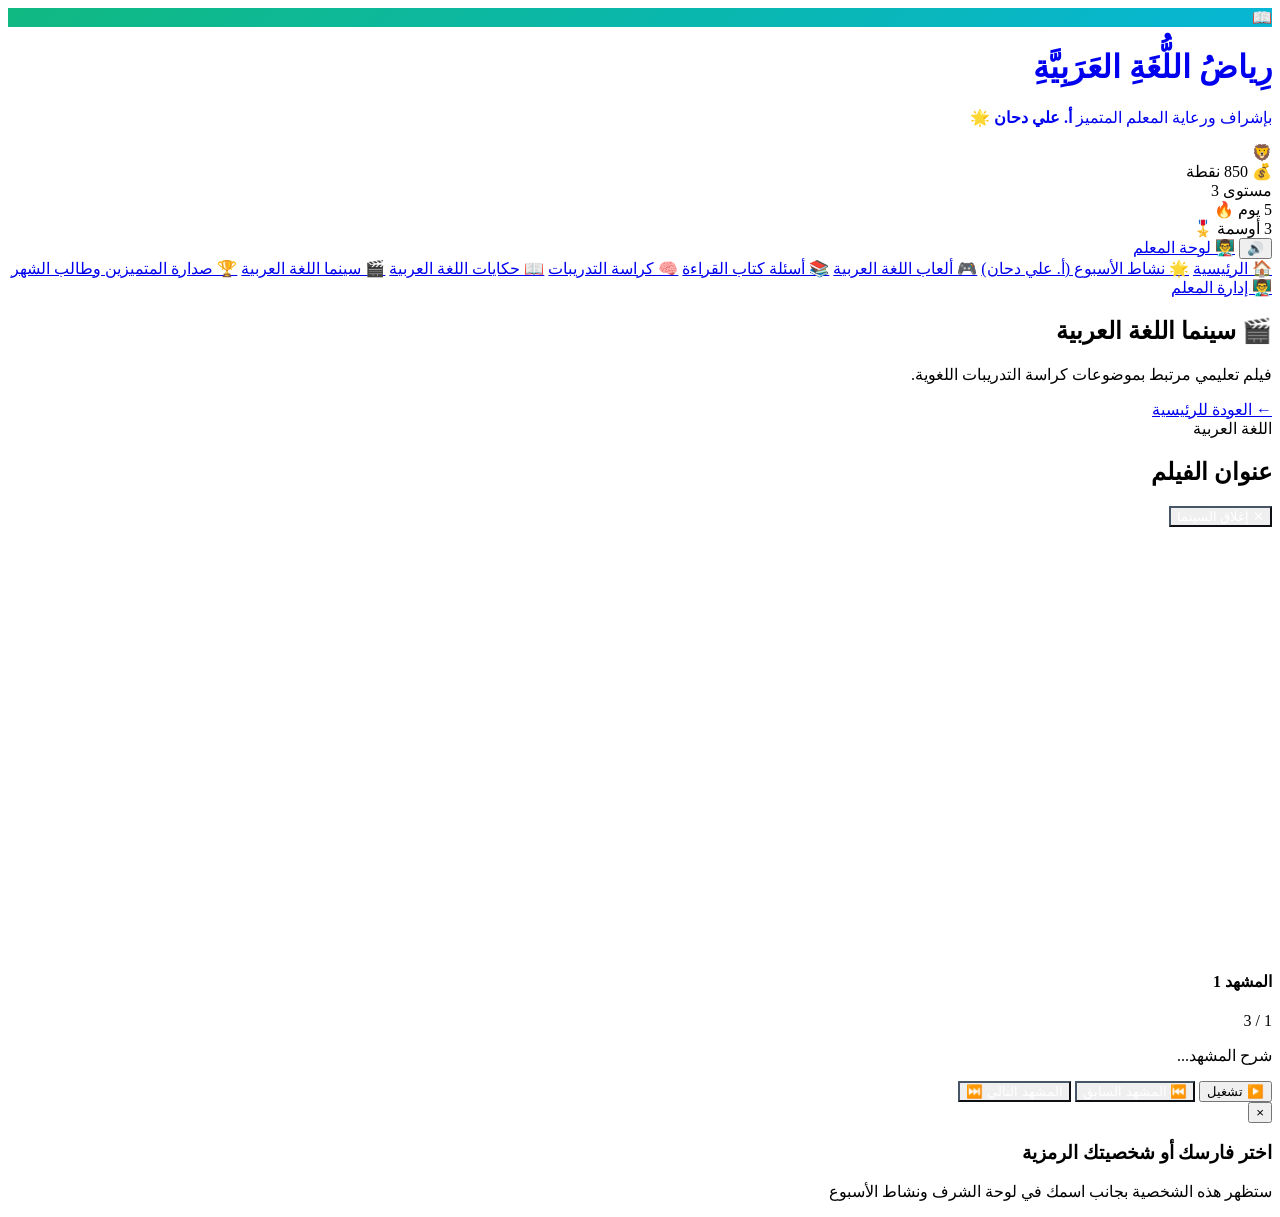
==== cinema.html @ 16db5276 "Publish Arabic learning platform" ====
<!DOCTYPE html>
<html lang="ar" dir="rtl">
<head>
    <meta charset="UTF-8">
    <meta name="viewport" content="width=device-width, initial-scale=1.0">
    <title>سينما اللغة العربية | رياض اللغة العربية - أ. علي دحان</title>
    <link rel="stylesheet" href="css/style.css?v=20261028-1">
    <link rel="icon" href="data:image/svg+xml,<svg xmlns=%22http://www.w3.org/2000/svg%22 viewBox=%220 0 100 100%22><text y=%22.9em%22 font-size=%2290%22>🎬</text></svg>">
</head>
<body>

    <!-- Main Header -->
    <header class="main-header">
        <div class="header-inner">
            <a href="index.html" class="logo-area" style="text-decoration: none;">
                <div class="logo-badge" style="background: linear-gradient(135deg, #10b981, #06b6d4);">📖</div>
                <div class="logo-text">
                    <h1>رِياضُ اللُّغَةِ العَرَبِيَّةِ</h1>
                    <p>بإشراف ورعاية المعلم المتميز <strong>أ. علي دحان</strong> 🌟</p>
                </div>
            </a>

            <!-- Student Gamified HUD Bar -->
            <div class="student-stats-hud">
                <div class="header-user-avatar" id="header-user-avatar" title="اضغط لتغيير صورتك الرمزية">🦁</div>
                <div>
                    <div class="stat-chip points" id="header-user-points-wrap">
                        <span>💰</span>
                        <span id="header-user-points">850</span>
                        <span>نقطة</span>
                    </div>
                </div>
                <div class="stat-chip level">
                    <span id="header-user-level">مستوى 3</span>
                </div>
                <div class="stat-chip streak">
                    <span id="header-user-streak">5 يوم 🔥</span>
                </div>
                <div class="stat-chip" style="color: var(--primary);">
                    <span id="header-user-badges-count">3 أوسمة 🎖️</span>
                </div>
            </div>

            <div class="header-controls">
                <button class="btn-icon" id="btn-toggle-sound" title="كتم/تشغيل الصوت">🔊</button>
                <a href="teacher.html" class="btn btn-outline btn-sm" title="بوابة المعلم أ. علي دحان">
                    👨‍🏫 لوحة المعلم
                </a>
            </div>
        </div>
    </header>

    <!-- Main Navigation Bar -->
    <nav class="main-nav">
        <div class="nav-container">
            <a href="index.html" class="nav-link-btn">🏠 الرئيسية</a>
            <a href="weekly.html" class="nav-link-btn">🌟 نشاط الأسبوع (أ. علي دحان)</a>
            <a href="games.html" class="nav-link-btn">🎮 ألعاب اللغة العربية</a>
            <a href="reading.html" class="nav-link-btn">📚 أسئلة كتاب القراءة</a>
            <a href="workbook.html" class="nav-link-btn">🧠 كراسة التدريبات</a>
            <a href="stories.html" class="nav-link-btn">📖 حكايات اللغة العربية</a>
            <a href="cinema.html" class="nav-link-btn active">🎬 سينما اللغة العربية</a>
            <a href="leaderboard.html" class="nav-link-btn">🏆 صدارة المتميزين وطالب الشهر</a>
            <a href="teacher.html" class="nav-link-btn">👨‍🏫 إدارة المعلم</a>
        </div>
    </nav>

    <!-- App Main Container -->
    <main class="container">
        <!-- Film Catalog Overview -->
        <div id="films-overview">
            <div class="mb-6 flex justify-between items-center flex-wrap gap-3">
                <div>
                    <h2 class="text-3xl font-extrabold text-primary mb-1">🎬 سينما اللغة العربية</h2>
                    <p class="text-muted">فيلم تعليمي مرتبط بموضوعات كراسة التدريبات اللغوية.</p>
                </div>
                <a href="index.html" class="btn btn-outline">← العودة للرئيسية</a>
            </div>
            <div class="films-grid" id="films-grid">
                <!-- Populated dynamically via cinemaManager.renderFilmList() -->
            </div>
        </div>

        <!-- Cinema Theater Player -->
        <div id="cinema-theater-view" class="hidden">
            <div class="cinema-theater-card">
                <div class="flex justify-between items-center mb-4">
                    <div>
                        <span class="meta-tag" id="theater-film-category">اللغة العربية</span>
                        <h2 class="text-xl font-bold inline-block mr-3" id="theater-film-title">عنوان الفيلم</h2>
                    </div>
                    <button class="btn btn-outline btn-sm" id="cinema-close-btn" style="color:white; border-color:#475569;">
                        ✕ إغلاق السينما
                    </button>
                </div>

                <!-- Theater Canvas Screen -->
                <div class="theater-screen-wrap">
                    <canvas id="cinema-canvas" width="900" height="420"></canvas>
                </div>

                <div class="flex justify-between items-center mb-2">
                    <h4 class="font-bold text-accent" id="theater-scene-title">المشهد 1</h4>
                    <span class="text-sm text-slate-400" id="theater-scene-indicator">1 / 3</span>
                </div>

                <!-- Subtitles and voice box -->
                <div class="subtitles-box">
                    <p id="theater-subtitles-text">شرح المشهد...</p>
                </div>

                <!-- Control Bar -->
                <div class="theater-controls-bar">
                    <div class="flex gap-2">
                        <button class="btn btn-primary" id="cinema-play-btn">▶️ تشغيل</button>
                        <button class="btn btn-outline" id="cinema-prev-scene" style="color:white; border-color:#475569;">⏮️ المشهد السابق</button>
                        <button class="btn btn-outline" id="cinema-next-scene" style="color:white; border-color:#475569;">المشهد التالي ⏭️</button>
                    </div>
                </div>

                <!-- Checkpoint Quiz Box -->
                <div id="theater-quiz-box" class="hidden mt-6 pt-4 border-t border-slate-700"></div>
            </div>
        </div>
    </main>

    <!-- Avatar Picker Modal -->
    <div id="avatar-modal" class="modal-backdrop hidden">
        <div class="modal-dialog text-center">
            <button class="modal-close-btn" id="btn-close-avatar-modal">&times;</button>
            <h3 class="text-xl font-bold mb-2">اختر فارسك أو شخصيتك الرمزية</h3>
            <p class="text-muted mb-4">ستظهر هذه الشخصية بجانب اسمك في لوحة الشرف ونشاط الأسبوع</p>
            <div class="avatar-grid" id="avatar-options-grid"></div>
        </div>
    </div>

    <!-- Scripts -->
    <script src="js/audio.js?v=20261028-1"></script>
    <script src="js/confetti.js?v=20261028-1"></script>
    <script src="js/data.js?v=20261028-1"></script>
    <script src="js/reading-data.js?v=20261101-2"></script>
    <script src="js/workbook-data.js?v=20261101-3"></script>
    <script src="js/book-curriculum.js?v=20261101-1"></script>
    <script src="js/storage.js?v=20261101-3"></script>
    <script src="js/games.js?v=20261028-1"></script>
    <script src="js/stories.js?v=20261028-1"></script>
    <script src="js/cinema.js?v=20261028-1"></script>
    <script src="js/leaderboard.js?v=20261028-1"></script>
    <script src="js/teacher.js?v=20261101-2"></script>
    <script src="js/app.js?v=20261028-1"></script>
</body>
</html>
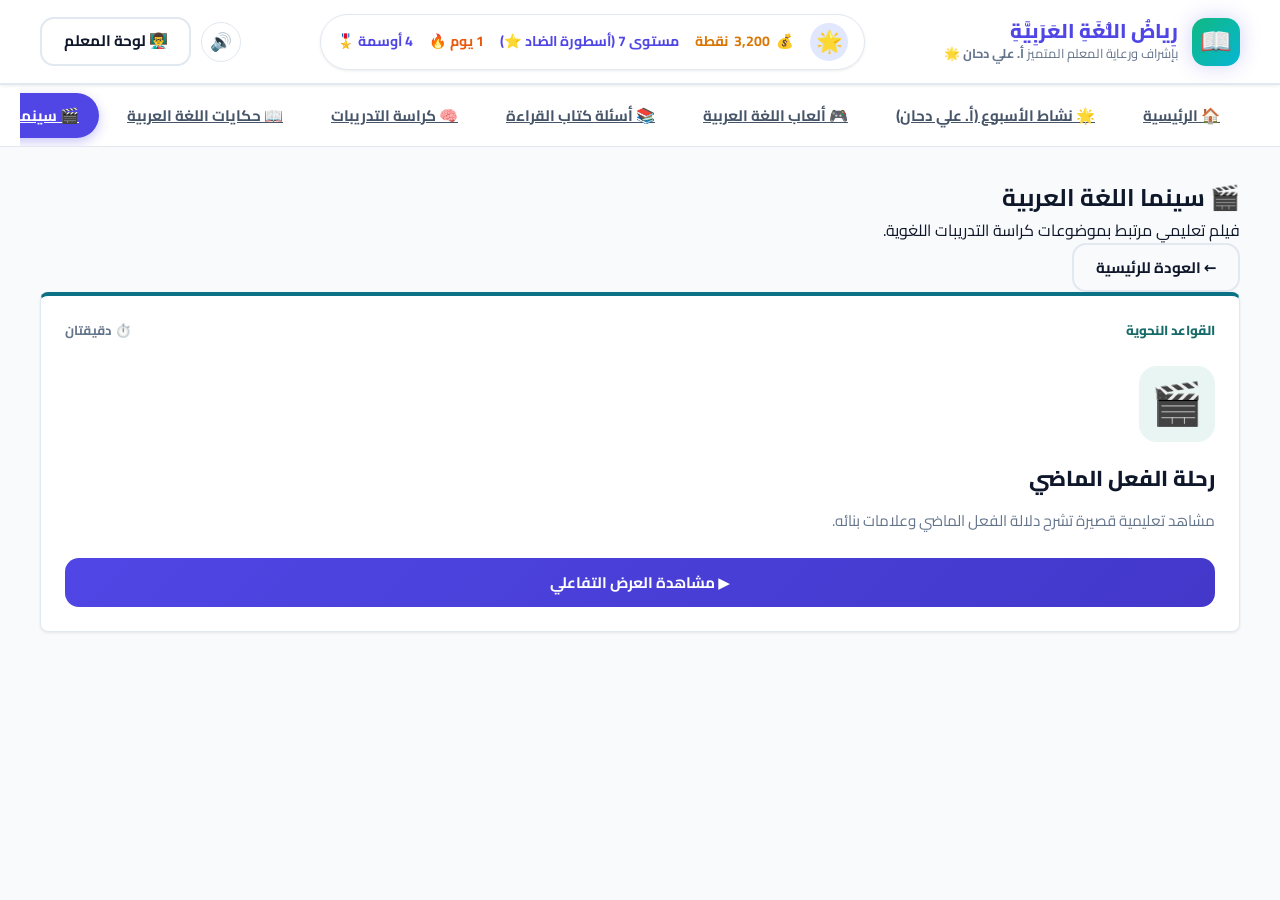
==== commit 1e4d4be7: "Improve mobile layout across all pages" ====
--- a/cinema.html
+++ b/cinema.html
@@ -4,7 +4,7 @@
     <meta charset="UTF-8">
     <meta name="viewport" content="width=device-width, initial-scale=1.0">
     <title>سينما اللغة العربية | رياض اللغة العربية - أ. علي دحان</title>
-    <link rel="stylesheet" href="css/style.css?v=20261028-1">
+    <link rel="stylesheet" href="css/style.css?v=20261102-mobile">
     <link rel="icon" href="data:image/svg+xml,<svg xmlns=%22http://www.w3.org/2000/svg%22 viewBox=%220 0 100 100%22><text y=%22.9em%22 font-size=%2290%22>🎬</text></svg>">
 </head>
 <body>
--- a/css/style.css
+++ b/css/style.css
@@ -0,0 +1,2131 @@
+/* ===================================================
+   Al-Dahan Learning Quest Platform - Main Stylesheet
+   Direction: RTL, Modern Gamified Learning Interface
+   =================================================== */
+
+@import url('https://fonts.googleapis.com/css2?family=Cairo:wght@400;600;700;800;900&display=swap');
+
+:root {
+    --primary: #4f46e5;
+    --primary-hover: #4338ca;
+    --primary-light: #e0e7ff;
+    --secondary: #06b6d4;
+    --accent: #f59e0b;
+    --accent-hover: #d97706;
+    --gold: #fbbf24;
+    --gold-glow: rgba(251, 191, 36, 0.4);
+    --gold-dark: #b45309;
+    --success: #10b981;
+    --danger: #ef4444;
+    --background: #f8fafc;
+    --surface: #ffffff;
+    --surface-elevated: #ffffff;
+    --text-primary: #0f172a;
+    --text-secondary: #475569;
+    --text-muted: #64748b;
+    --border: #e2e8f0;
+    --radius-sm: 8px;
+    --radius-md: 14px;
+    --radius-lg: 22px;
+    --radius-full: 9999px;
+    --shadow-sm: 0 1px 3px rgba(0,0,0,0.08);
+    --shadow-md: 0 4px 12px rgba(0,0,0,0.08);
+    --shadow-lg: 0 10px 25px -5px rgba(0,0,0,0.1), 0 8px 10px -6px rgba(0,0,0,0.1);
+    --shadow-glow: 0 0 20px rgba(79, 70, 229, 0.25);
+    --transition: all 0.25s cubic-bezier(0.4, 0, 0.2, 1);
+}
+
+/* Dark mode subtle overlay support */
+@media (prefers-color-scheme: dark) {
+    :root {
+        --background: #0f172a;
+        --surface: #1e293b;
+        --surface-elevated: #334155;
+        --text-primary: #f8fafc;
+        --text-secondary: #cbd5e1;
+        --text-muted: #94a3b8;
+        --border: #334155;
+    }
+}
+
+* {
+    margin: 0;
+    padding: 0;
+    box-sizing: border-box;
+    font-family: 'Cairo', system-ui, -apple-system, sans-serif;
+}
+
+body {
+    direction: rtl;
+    background-color: var(--background);
+    color: var(--text-primary);
+    min-height: 100vh;
+    line-height: 1.6;
+    overflow-x: hidden;
+}
+
+/* ===================================================
+   Header & Gamified Student Bar
+   =================================================== */
+.main-header {
+    background: var(--surface);
+    border-bottom: 2px solid var(--border);
+    position: sticky;
+    top: 0;
+    z-index: 100;
+    box-shadow: var(--shadow-sm);
+    backdrop-filter: blur(10px);
+}
+
+.header-inner {
+    max-width: 1240px;
+    margin: 0 auto;
+    padding: 0.85rem 1.25rem;
+    display: flex;
+    align-items: center;
+    justify-content: space-between;
+    gap: 1.5rem;
+    flex-wrap: wrap;
+}
+
+.logo-area {
+    display: flex;
+    align-items: center;
+    gap: 0.85rem;
+    cursor: pointer;
+}
+
+.logo-badge {
+    width: 48px;
+    height: 48px;
+    background: linear-gradient(135deg, #4f46e5, #06b6d4);
+    border-radius: var(--radius-md);
+    display: flex;
+    align-items: center;
+    justify-content: center;
+    font-size: 1.6rem;
+    box-shadow: var(--shadow-glow);
+}
+
+.logo-text h1 {
+    font-size: 1.25rem;
+    font-weight: 800;
+    color: var(--primary);
+    line-height: 1.2;
+}
+
+.logo-text p {
+    font-size: 0.8rem;
+    color: var(--text-muted);
+}
+
+/* Student Stats HUD Bar */
+.student-stats-hud {
+    display: flex;
+    align-items: center;
+    gap: 1rem;
+    background: var(--surface-elevated);
+    padding: 0.5rem 1rem;
+    border-radius: var(--radius-full);
+    border: 1px solid var(--border);
+    box-shadow: var(--shadow-sm);
+}
+
+.stat-chip {
+    display: flex;
+    align-items: center;
+    gap: 0.4rem;
+    font-size: 0.88rem;
+    font-weight: 700;
+}
+
+.stat-chip.points {
+    color: #d97706;
+}
+
+.stat-chip.level {
+    color: var(--primary);
+}
+
+.stat-chip.streak {
+    color: #ea580c;
+}
+
+.header-user-avatar {
+    width: 38px;
+    height: 38px;
+    background: var(--primary-light);
+    border-radius: 50%;
+    display: flex;
+    align-items: center;
+    justify-content: center;
+    font-size: 1.35rem;
+    cursor: pointer;
+    transition: var(--transition);
+}
+
+.header-user-avatar:hover {
+    transform: scale(1.15) rotate(10deg);
+}
+
+.header-controls {
+    display: flex;
+    align-items: center;
+    gap: 0.6rem;
+}
+
+/* ===================================================
+   Navigation Bar
+   =================================================== */
+.main-nav {
+    background: var(--surface);
+    border-bottom: 1px solid var(--border);
+    position: sticky;
+    top: 73px;
+    z-index: 90;
+}
+
+.nav-container {
+    max-width: 1240px;
+    margin: 0 auto;
+    padding: 0.5rem 1.25rem;
+    display: flex;
+    gap: 0.5rem;
+    overflow-x: auto;
+    scrollbar-width: none;
+}
+
+.nav-container::-webkit-scrollbar {
+    display: none;
+}
+
+.nav-link-btn {
+    display: flex;
+    align-items: center;
+    gap: 0.5rem;
+    padding: 0.65rem 1.25rem;
+    border: none;
+    background: transparent;
+    border-radius: var(--radius-full);
+    font-size: 0.95rem;
+    font-weight: 700;
+    color: var(--text-secondary);
+    cursor: pointer;
+    transition: var(--transition);
+    white-space: nowrap;
+}
+
+.nav-link-btn:hover {
+    background: var(--primary-light);
+    color: var(--primary);
+}
+
+.nav-link-btn.active {
+    background: var(--primary);
+    color: #ffffff;
+    box-shadow: 0 4px 12px rgba(79, 70, 229, 0.3);
+}
+
+/* ===================================================
+   Common Buttons & Layout
+   =================================================== */
+.container {
+    max-width: 1240px;
+    margin: 0 auto;
+    padding: 2rem 1.25rem;
+}
+
+.btn {
+    display: inline-flex;
+    align-items: center;
+    justify-content: center;
+    gap: 0.5rem;
+    padding: 0.65rem 1.35rem;
+    border-radius: var(--radius-md);
+    font-weight: 700;
+    font-size: 0.95rem;
+    border: none;
+    cursor: pointer;
+    transition: var(--transition);
+    text-decoration: none;
+}
+
+.btn-primary {
+    background: linear-gradient(135deg, #4f46e5, #4338ca);
+    color: #ffffff;
+}
+
+.btn-primary:hover {
+    transform: translateY(-2px);
+    box-shadow: 0 6px 15px rgba(79, 70, 229, 0.35);
+}
+
+.btn-gold {
+    background: linear-gradient(135deg, #fbbf24, #f59e0b);
+    color: #78350f;
+    box-shadow: 0 4px 14px var(--gold-glow);
+}
+
+.btn-gold:hover {
+    transform: translateY(-2px);
+    box-shadow: 0 8px 20px rgba(245, 158, 11, 0.45);
+}
+
+.btn-outline {
+    background: transparent;
+    border: 2px solid var(--border);
+    color: var(--text-primary);
+}
+
+.btn-outline:hover {
+    border-color: var(--primary);
+    color: var(--primary);
+    background: var(--primary-light);
+}
+
+.btn-icon {
+    width: 40px;
+    height: 40px;
+    padding: 0;
+    border-radius: 50%;
+    font-size: 1.1rem;
+    background: var(--surface-elevated);
+    border: 1px solid var(--border);
+    color: var(--text-primary);
+    cursor: pointer;
+}
+
+.btn-icon:hover {
+    background: var(--primary-light);
+}
+
+.hidden {
+    display: none !important;
+}
+
+/* ===================================================
+   Home Hero Section
+   =================================================== */
+.hero-banner {
+    background: linear-gradient(135deg, #312e81 0%, #4338ca 50%, #0891b2 100%);
+    border-radius: var(--radius-lg);
+    padding: 3rem 2rem;
+    color: #ffffff;
+    display: flex;
+    align-items: center;
+    justify-content: space-between;
+    gap: 2rem;
+    box-shadow: var(--shadow-lg);
+    position: relative;
+    overflow: hidden;
+    margin-bottom: 2.5rem;
+}
+
+.hero-content {
+    max-width: 650px;
+    z-index: 2;
+}
+
+.teacher-badge-pill {
+    display: inline-flex;
+    align-items: center;
+    gap: 0.5rem;
+    background: rgba(255, 255, 255, 0.2);
+    padding: 0.35rem 0.9rem;
+    border-radius: var(--radius-full);
+    font-size: 0.85rem;
+    font-weight: 700;
+    margin-bottom: 1rem;
+    backdrop-filter: blur(5px);
+}
+
+.hero-title {
+    font-size: 2.4rem;
+    font-weight: 900;
+    line-height: 1.25;
+    margin-bottom: 1rem;
+    text-shadow: 0 2px 4px rgba(0,0,0,0.2);
+}
+
+.hero-subtitle {
+    font-size: 1.1rem;
+    color: #e0e7ff;
+    margin-bottom: 1.75rem;
+}
+
+.hero-actions {
+    display: flex;
+    gap: 1rem;
+    flex-wrap: wrap;
+}
+
+.hero-graphics {
+    font-size: 7rem;
+    z-index: 2;
+    animation: floating 3.5s ease-in-out infinite;
+    text-align: center;
+}
+
+@keyframes floating {
+    0%, 100% { transform: translateY(0); }
+    50% { transform: translateY(-15px); }
+}
+
+/* Feature Portals Grid on Home */
+.portals-grid {
+    display: grid;
+    grid-template-columns: repeat(auto-fit, minmax(260px, 1fr));
+    gap: 1.5rem;
+    margin-bottom: 2.5rem;
+}
+
+.portal-card {
+    background: var(--surface);
+    border: 1px solid var(--border);
+    border-radius: var(--radius-md);
+    padding: 1.75rem;
+    box-shadow: var(--shadow-sm);
+    cursor: pointer;
+    transition: var(--transition);
+    display: flex;
+    flex-direction: column;
+    justify-content: space-between;
+}
+
+.portal-card:hover {
+    transform: translateY(-6px);
+    box-shadow: var(--shadow-lg);
+    border-color: var(--primary);
+}
+
+.portal-icon-box {
+    width: 60px;
+    height: 60px;
+    border-radius: var(--radius-md);
+    display: flex;
+    align-items: center;
+    justify-content: center;
+    font-size: 2rem;
+    margin-bottom: 1.25rem;
+}
+
+.portal-card.games .portal-icon-box { background: #fef3c7; color: #d97706; }
+.portal-card.stories .portal-icon-box { background: #e0e7ff; color: #4338ca; }
+.portal-card.cinema .portal-icon-box { background: #fce7f3; color: #db2777; }
+.portal-card.weekly .portal-icon-box { background: #ccfbf1; color: #0d9488; }
+
+.portal-title {
+    font-size: 1.25rem;
+    font-weight: 800;
+    margin-bottom: 0.5rem;
+}
+
+.portal-desc {
+    color: var(--text-muted);
+    font-size: 0.9rem;
+    margin-bottom: 1.25rem;
+}
+
+.portal-jump-link {
+    font-weight: 700;
+    font-size: 0.95rem;
+    color: var(--primary);
+    display: flex;
+    align-items: center;
+    gap: 0.4rem;
+}
+
+/* ===================================================
+   Student of the Month Spotlight & Gold Card
+   =================================================== */
+.gold-card-wrapper {
+    background: linear-gradient(135deg, #fffbeb 0%, #fef3c7 40%, #fef9c3 100%);
+    border: 3px solid #fbbf24;
+    border-radius: var(--radius-lg);
+    padding: 2.25rem;
+    box-shadow: 0 10px 30px rgba(251, 191, 36, 0.25);
+    position: relative;
+    overflow: hidden;
+    margin-bottom: 3rem;
+}
+
+.dark .gold-card-wrapper {
+    background: linear-gradient(135deg, #451a03 0%, #78350f 50%, #451a03 100%);
+    border-color: #f59e0b;
+}
+
+.gold-shimmer-effect {
+    position: absolute;
+    top: -50%;
+    left: -50%;
+    width: 200%;
+    height: 200%;
+    background: linear-gradient(
+        45deg,
+        transparent 45%,
+        rgba(255, 255, 255, 0.45) 50%,
+        transparent 55%
+    );
+    animation: shimmer 5s infinite;
+    pointer-events: none;
+}
+
+@keyframes shimmer {
+    0% { transform: translateX(-100%); }
+    100% { transform: translateX(100%); }
+}
+
+.som-header {
+    display: flex;
+    justify-content: space-between;
+    align-items: center;
+    margin-bottom: 1.5rem;
+}
+
+.golden-crown-badge {
+    background: linear-gradient(135deg, #b45309, #d97706);
+    color: #ffffff;
+    font-size: 0.95rem;
+    font-weight: 800;
+    padding: 0.4rem 1.1rem;
+    border-radius: var(--radius-full);
+    box-shadow: 0 4px 10px rgba(180, 83, 9, 0.3);
+}
+
+.som-period {
+    font-weight: 800;
+    color: var(--gold-dark);
+}
+
+.som-body {
+    display: flex;
+    gap: 2.25rem;
+    align-items: center;
+    flex-wrap: wrap;
+}
+
+.som-avatar-wrap {
+    display: flex;
+    flex-direction: column;
+    align-items: center;
+    gap: 0.75rem;
+}
+
+.som-avatar-frame {
+    width: 130px;
+    height: 130px;
+    background: #ffffff;
+    border: 5px solid #fbbf24;
+    border-radius: 50%;
+    display: flex;
+    align-items: center;
+    justify-content: center;
+    box-shadow: 0 8px 24px rgba(245, 158, 11, 0.35);
+}
+
+.som-avatar {
+    font-size: 5rem;
+}
+
+.som-grade {
+    background: #ffffff;
+    padding: 0.3rem 0.85rem;
+    border-radius: var(--radius-full);
+    font-weight: 700;
+    font-size: 0.85rem;
+    color: var(--gold-dark);
+    box-shadow: var(--shadow-sm);
+}
+
+.som-details {
+    flex: 1;
+    min-width: 280px;
+}
+
+.som-name {
+    font-size: 2rem;
+    font-weight: 900;
+    color: #78350f;
+    margin-bottom: 0.25rem;
+}
+
+.som-title-tag {
+    font-size: 1.1rem;
+    font-weight: 800;
+    color: #b45309;
+    margin-bottom: 1.25rem;
+}
+
+.som-metrics-row {
+    display: flex;
+    gap: 1.5rem;
+    margin-bottom: 1.25rem;
+    flex-wrap: wrap;
+}
+
+.som-metric {
+    background: rgba(255, 255, 255, 0.7);
+    padding: 0.6rem 1.1rem;
+    border-radius: var(--radius-md);
+    display: flex;
+    flex-direction: column;
+    border: 1px solid rgba(251, 191, 36, 0.4);
+}
+
+.som-metric-val {
+    font-size: 1.25rem;
+    font-weight: 900;
+    color: #92400e;
+}
+
+.som-metric-lbl {
+    font-size: 0.78rem;
+    color: #78350f;
+    font-weight: 700;
+}
+
+.som-badges-strip {
+    display: flex;
+    gap: 0.5rem;
+    flex-wrap: wrap;
+    margin-bottom: 1.5rem;
+}
+
+.som-mini-badge {
+    background: #ffffff;
+    border: 1px solid #fcd34d;
+    padding: 0.3rem 0.75rem;
+    border-radius: var(--radius-full);
+    font-size: 0.85rem;
+    font-weight: 700;
+    color: #92400e;
+}
+
+.teacher-endorsement-quote {
+    background: rgba(255, 255, 255, 0.85);
+    border-right: 4px solid #f59e0b;
+    padding: 1rem 1.25rem;
+    border-radius: var(--radius-sm);
+    margin-bottom: 1.5rem;
+}
+
+.teacher-quote-header {
+    display: flex;
+    align-items: center;
+    gap: 0.5rem;
+    color: #92400e;
+    font-size: 0.95rem;
+    margin-bottom: 0.35rem;
+}
+
+.teacher-quote-body {
+    font-size: 0.95rem;
+    color: #451a03;
+    font-style: italic;
+    margin-bottom: 0.5rem;
+}
+
+.teacher-signature {
+    text-align: end;
+    font-weight: 800;
+    font-size: 0.85rem;
+    color: #92400e;
+}
+
+.som-action-buttons {
+    display: flex;
+    gap: 1rem;
+    flex-wrap: wrap;
+}
+
+/* ===================================================
+   Podium & Leaderboard Hall of Fame
+   =================================================== */
+.podium-stage {
+    display: flex;
+    justify-content: center;
+    align-items: flex-end;
+    gap: 1.25rem;
+    margin: 2.5rem 0 3.5rem;
+    padding-top: 2rem;
+}
+
+.leaderboard-summary-grid {
+    display: grid;
+    grid-template-columns: repeat(3, minmax(0, 1fr));
+    gap: 0.75rem;
+    margin: 1.5rem 0 0.5rem;
+}
+
+.leaderboard-summary-item {
+    min-width: 0;
+    display: flex;
+    flex-direction: column;
+    gap: 0.35rem;
+    padding: 1rem 1.1rem;
+    background: var(--surface);
+    border: 1px solid var(--border);
+    border-inline-start: 4px solid #2a9d8f;
+    border-radius: 8px;
+}
+
+.leaderboard-summary-item:nth-child(2) { border-inline-start-color: #d99a24; }
+.leaderboard-summary-item:nth-child(3) { border-inline-start-color: #0b7285; }
+.leaderboard-summary-label { color: var(--text-muted); font-size: 0.82rem; font-weight: 700; }
+.leaderboard-summary-item strong { overflow-wrap: anywhere; font-size: 1.02rem; }
+
+.podium-step {
+    display: flex;
+    flex-direction: column;
+    align-items: center;
+    width: 170px;
+}
+
+.step-avatar-box {
+    position: relative;
+    width: 80px;
+    height: 80px;
+    border-radius: 50%;
+    background: var(--surface);
+    display: flex;
+    align-items: center;
+    justify-content: center;
+    margin-bottom: 0.75rem;
+    border: 3px solid var(--border);
+    box-shadow: var(--shadow-md);
+}
+
+.podium-avatar {
+    font-size: 3rem;
+}
+
+.podium-crown {
+    position: absolute;
+    top: -24px;
+    font-size: 2rem;
+    animation: floating 2s ease-in-out infinite;
+}
+
+.podium-rank-badge {
+    position: absolute;
+    bottom: -6px;
+    width: 26px;
+    height: 26px;
+    border-radius: 50%;
+    display: flex;
+    align-items: center;
+    justify-content: center;
+    font-size: 0.85rem;
+    font-weight: 900;
+    color: #ffffff;
+}
+
+.rank-1 { background: #f59e0b; border: 2px solid #ffffff; }
+.rank-2 { background: #94a3b8; border: 2px solid #ffffff; }
+.rank-3 { background: #b45309; border: 2px solid #ffffff; }
+
+.podium-name {
+    font-weight: 800;
+    font-size: 0.95rem;
+    text-align: center;
+    margin-bottom: 0.25rem;
+}
+
+.podium-points {
+    font-size: 0.85rem;
+    font-weight: 700;
+    color: var(--accent);
+    margin-bottom: 0.75rem;
+}
+
+.podium-pillar {
+    width: 100%;
+    border-radius: var(--radius-md) var(--radius-md) 0 0;
+    color: #ffffff;
+    font-weight: 800;
+    font-size: 0.9rem;
+    text-align: center;
+    display: flex;
+    align-items: center;
+    justify-content: center;
+    box-shadow: var(--shadow-md);
+}
+
+.pillar-1 { height: 160px; background: linear-gradient(180deg, #f59e0b, #d97706); }
+.pillar-2 { height: 120px; background: linear-gradient(180deg, #94a3b8, #64748b); }
+.pillar-3 { height: 95px; background: linear-gradient(180deg, #d97706, #b45309); }
+
+/* Leaderboard Table */
+.leaderboard-table-card {
+    background: var(--surface);
+    border: 1px solid var(--border);
+    border-radius: var(--radius-lg);
+    box-shadow: var(--shadow-sm);
+    overflow-x: auto;
+}
+
+.leaderboard-filters-bar {
+    padding: 1.25rem;
+    border-bottom: 1px solid var(--border);
+    display: flex;
+    justify-content: space-between;
+    align-items: center;
+    gap: 1rem;
+    flex-wrap: wrap;
+}
+
+.filters-group {
+    display: flex;
+    gap: 0.5rem;
+    flex-wrap: wrap;
+    align-items: center;
+}
+
+.leaderboard-search-control {
+    display: inline-flex;
+    align-items: center;
+    gap: 0.45rem;
+    min-height: 38px;
+    padding: 0.2rem 0.75rem;
+    border: 1px solid var(--border);
+    border-radius: 8px;
+    background: var(--surface);
+    color: var(--text-muted);
+}
+
+.leaderboard-search-control input {
+    width: 180px;
+    max-width: 45vw;
+    border: 0;
+    outline: 0;
+    background: transparent;
+    color: var(--text-primary);
+    font: inherit;
+}
+
+.leaderboard-filter-btn {
+    padding: 0.4rem 1rem;
+    border-radius: var(--radius-full);
+    font-size: 0.85rem;
+    font-weight: 700;
+    border: 1px solid var(--border);
+    background: transparent;
+    color: var(--text-secondary);
+    cursor: pointer;
+}
+
+.leaderboard-filter-btn.active {
+    background: var(--primary);
+    color: #ffffff;
+    border-color: var(--primary);
+}
+
+.leaderboard-table {
+    width: 100%;
+    min-width: 680px;
+    border-collapse: collapse;
+}
+
+.leaderboard-table th {
+    background: var(--surface-elevated);
+    padding: 1rem 1.25rem;
+    font-weight: 800;
+    font-size: 0.85rem;
+    color: var(--text-muted);
+    border-bottom: 1px solid var(--border);
+    text-align: start;
+}
+
+.leaderboard-table td {
+    padding: 1rem 1.25rem;
+    border-bottom: 1px solid var(--border);
+    vertical-align: middle;
+}
+
+.leaderboard-table tbody tr:hover { background: rgba(42, 157, 143, 0.07); }
+.leaderboard-empty-state { padding: 2rem !important; text-align: center; color: var(--text-muted); }
+
+.current-user-row {
+    background: var(--primary-light) !important;
+}
+
+.rank-number {
+    display: inline-flex;
+    align-items: center;
+    justify-content: center;
+    width: 32px;
+    height: 32px;
+    border-radius: 50%;
+    font-weight: 800;
+    background: var(--surface-elevated);
+}
+
+.rank-number.rank-other { color: var(--text-secondary); }
+
+.student-info-flex {
+    display: flex;
+    align-items: center;
+    gap: 0.75rem;
+}
+
+.table-avatar {
+    font-size: 1.8rem;
+}
+
+.streak-pill {
+    background: #ffedd5;
+    color: #c2410c;
+    padding: 0.25rem 0.65rem;
+    border-radius: var(--radius-full);
+    font-size: 0.8rem;
+    font-weight: 700;
+}
+
+.badges-count-pill {
+    background: #e0e7ff;
+    color: #4338ca;
+    padding: 0.25rem 0.65rem;
+    border-radius: var(--radius-full);
+    font-size: 0.8rem;
+    font-weight: 700;
+}
+
+.leaderboard-points-track {
+    display: block;
+    width: min(140px, 100%);
+    height: 5px;
+    margin-top: 0.35rem;
+    background: var(--border);
+    border-radius: 999px;
+    overflow: hidden;
+}
+
+.leaderboard-points-track span {
+    display: block;
+    height: 100%;
+    background: #2a9d8f;
+    border-radius: inherit;
+}
+
+/* ===================================================
+   Teacher Ali Dahan Weekly Quest
+   =================================================== */
+.weekly-banner-card {
+    background: var(--surface);
+    border: 2px solid var(--primary);
+    border-radius: var(--radius-lg);
+    padding: 2.25rem;
+    box-shadow: var(--shadow-md);
+}
+
+.weekly-header-flex {
+    display: flex;
+    justify-content: space-between;
+    align-items: flex-start;
+    gap: 1.5rem;
+    margin-bottom: 1.75rem;
+    flex-wrap: wrap;
+}
+
+.weekly-badge {
+    background: var(--primary);
+    color: #ffffff;
+    font-weight: 800;
+    font-size: 0.85rem;
+    padding: 0.35rem 0.95rem;
+    border-radius: var(--radius-full);
+    display: inline-block;
+    margin-bottom: 0.5rem;
+}
+
+.weekly-title {
+    font-size: 1.8rem;
+    font-weight: 900;
+    margin-bottom: 0.6rem;
+}
+
+.weekly-meta {
+    display: flex;
+    gap: 0.75rem;
+    flex-wrap: wrap;
+}
+
+.meta-tag {
+    background: var(--surface-elevated);
+    border: 1px solid var(--border);
+    padding: 0.35rem 0.85rem;
+    border-radius: var(--radius-full);
+    font-size: 0.85rem;
+    font-weight: 700;
+}
+
+.weekly-countdown-box {
+    background: #fef2f2;
+    border: 2px dashed #ef4444;
+    padding: 1rem 1.5rem;
+    border-radius: var(--radius-md);
+    text-align: center;
+}
+
+.countdown-title {
+    font-size: 0.8rem;
+    font-weight: 700;
+    color: #991b1b;
+}
+
+.countdown-timer {
+    font-size: 1.15rem;
+    font-weight: 900;
+    color: #dc2626;
+}
+
+.weekly-body-content {
+    margin-bottom: 2rem;
+}
+
+.activity-instructions-box {
+    background: var(--surface-elevated);
+    padding: 1.5rem;
+    border-radius: var(--radius-md);
+    border: 1px solid var(--border);
+    margin-bottom: 1.5rem;
+}
+
+.instructions-text {
+    font-size: 1.05rem;
+    line-height: 1.8;
+}
+
+.teacher-tip-bubble {
+    display: flex;
+    gap: 1rem;
+    background: #ecfdf5;
+    border-right: 4px solid #10b981;
+    padding: 1.25rem;
+    border-radius: var(--radius-md);
+}
+
+.teacher-tip-avatar {
+    font-size: 2.2rem;
+}
+
+.form-control {
+    width: 100%;
+    padding: 0.85rem 1rem;
+    border-radius: var(--radius-md);
+    border: 2px solid var(--border);
+    background: var(--surface);
+    color: var(--text-primary);
+    font-size: 1rem;
+    outline: none;
+    transition: var(--transition);
+}
+
+.form-control:focus {
+    border-color: var(--primary);
+    box-shadow: 0 0 0 3px rgba(79, 70, 229, 0.15);
+}
+
+.sub-review-card {
+    background: var(--surface-elevated);
+    border: 1px solid var(--border);
+    border-radius: var(--radius-md);
+    padding: 1.25rem;
+    margin-bottom: 1rem;
+}
+
+.sub-review-header {
+    display: flex;
+    justify-content: space-between;
+    align-items: center;
+    margin-bottom: 0.75rem;
+}
+
+.sub-points-badge {
+    background: #ecfdf5;
+    color: #059669;
+    font-weight: 800;
+    padding: 0.25rem 0.75rem;
+    border-radius: var(--radius-full);
+}
+
+.sub-teacher-reply {
+    background: #f0fdf4;
+    border-right: 3px solid #16a34a;
+    padding: 0.75rem 1rem;
+    border-radius: var(--radius-sm);
+    margin-top: 0.75rem;
+    font-size: 0.9rem;
+    display: flex;
+    gap: 0.5rem;
+    align-items: center;
+}
+
+/* ===================================================
+   Games Section Styling
+   =================================================== */
+.game-tabs-nav {
+    display: flex;
+    gap: 0.75rem;
+    margin-bottom: 2rem;
+    justify-content: center;
+    flex-wrap: wrap;
+}
+
+.game-tab-btn {
+    padding: 0.75rem 1.5rem;
+    border-radius: var(--radius-full);
+    border: 2px solid var(--border);
+    background: var(--surface);
+    font-weight: 800;
+    font-size: 1rem;
+    color: var(--text-secondary);
+    cursor: pointer;
+    transition: var(--transition);
+}
+
+.game-tab-btn.active {
+    background: var(--primary);
+    color: #ffffff;
+    border-color: var(--primary);
+    box-shadow: var(--shadow-glow);
+}
+
+/* Quiz UI */
+.quiz-box-card {
+    background: var(--surface);
+    border: 1px solid var(--border);
+    border-radius: var(--radius-lg);
+    padding: 2.25rem;
+    box-shadow: var(--shadow-md);
+    max-width: 820px;
+    margin: 0 auto;
+}
+
+.quiz-top-bar {
+    display: flex;
+    justify-content: space-between;
+    align-items: center;
+    margin-bottom: 1.25rem;
+    flex-wrap: wrap;
+    gap: 0.75rem;
+}
+
+.timer-track {
+    width: 100%;
+    height: 10px;
+    background: var(--border);
+    border-radius: var(--radius-full);
+    overflow: hidden;
+    margin-bottom: 1.75rem;
+}
+
+.timer-bar {
+    height: 100%;
+    transition: width 1s linear;
+}
+
+.bg-primary { background: var(--primary); }
+.bg-danger { background: var(--danger); }
+
+.quiz-question-box {
+    margin-bottom: 2rem;
+}
+
+.quiz-question-box h3 {
+    font-size: 1.45rem;
+    font-weight: 800;
+    line-height: 1.5;
+}
+
+.quiz-options-grid {
+    display: grid;
+    grid-template-columns: 1fr;
+    gap: 1rem;
+    margin-bottom: 1.75rem;
+}
+
+.quiz-option-btn {
+    display: flex;
+    align-items: center;
+    gap: 1rem;
+    padding: 1.1rem 1.5rem;
+    border-radius: var(--radius-md);
+    border: 2px solid var(--border);
+    background: var(--surface-elevated);
+    font-size: 1.1rem;
+    font-weight: 700;
+    color: var(--text-primary);
+    text-align: start;
+    cursor: pointer;
+    transition: var(--transition);
+}
+
+.quiz-option-btn:hover:not(:disabled) {
+    border-color: var(--primary);
+    background: var(--primary-light);
+    transform: translateX(-4px);
+}
+
+.quiz-option-btn.selected {
+    border-color: var(--primary);
+    background: var(--primary-light);
+}
+
+.quiz-option-btn.correct {
+    background: #d1fae5 !important;
+    border-color: #10b981 !important;
+    color: #065f46 !important;
+}
+
+.quiz-option-btn.wrong {
+    background: #fee2e2 !important;
+    border-color: #ef4444 !important;
+    color: #991b1b !important;
+}
+
+.opt-badge {
+    width: 32px;
+    height: 32px;
+    border-radius: 50%;
+    background: var(--border);
+    display: flex;
+    align-items: center;
+    justify-content: center;
+    font-weight: 800;
+}
+
+.explanation-box {
+    padding: 1.25rem;
+    border-radius: var(--radius-md);
+    margin-top: 1.5rem;
+    font-size: 1rem;
+    line-height: 1.6;
+}
+
+.success-box {
+    background: #ecfdf5;
+    border: 1px solid #10b981;
+    color: #065f46;
+}
+
+.error-box {
+    background: #fef2f2;
+    border: 1px solid #ef4444;
+    color: #991b1b;
+}
+
+/* Memory Cards Game */
+.memory-game-wrap {
+    max-width: 850px;
+    margin: 0 auto;
+}
+
+.memory-stats-header {
+    display: flex;
+    justify-content: space-between;
+    align-items: center;
+    background: var(--surface);
+    padding: 1rem 1.75rem;
+    border-radius: var(--radius-md);
+    margin-bottom: 1.5rem;
+    border: 1px solid var(--border);
+}
+
+.memory-grid {
+    display: grid;
+    grid-template-columns: repeat(4, 1fr);
+    gap: 1.25rem;
+    perspective: 1000px;
+}
+
+.memory-card {
+    height: 140px;
+    cursor: pointer;
+}
+
+.card-inner {
+    position: relative;
+    width: 100%;
+    height: 100%;
+    text-align: center;
+    transition: transform 0.6s;
+    transform-style: preserve-3d;
+}
+
+.memory-card.flipped .card-inner,
+.memory-card.matched .card-inner {
+    transform: rotateY(180deg);
+}
+
+.card-front, .card-back {
+    position: absolute;
+    width: 100%;
+    height: 100%;
+    backface-visibility: hidden;
+    border-radius: var(--radius-md);
+    display: flex;
+    flex-direction: column;
+    align-items: center;
+    justify-content: center;
+    padding: 0.75rem;
+    box-shadow: var(--shadow-sm);
+}
+
+.card-front {
+    background: linear-gradient(135deg, #4f46e5, #06b6d4);
+    color: #ffffff;
+    font-size: 2.2rem;
+}
+
+.card-back {
+    background: var(--surface);
+    border: 2px solid var(--primary);
+    transform: rotateY(180deg);
+}
+
+.memory-card.matched .card-back {
+    border-color: #10b981;
+    background: #ecfdf5;
+}
+
+.card-label {
+    font-weight: 800;
+    font-size: 1rem;
+    margin-bottom: 0.35rem;
+}
+
+.card-desc {
+    font-size: 0.75rem;
+    color: var(--text-muted);
+}
+
+/* Wheel of Fortune UI */
+.wheel-container-card {
+    background: var(--surface);
+    border: 1px solid var(--border);
+    border-radius: var(--radius-lg);
+    padding: 2.5rem;
+    text-align: center;
+    max-width: 600px;
+    margin: 0 auto;
+}
+
+.wheel-relative-wrap {
+    position: relative;
+    width: 360px;
+    height: 360px;
+    margin: 2rem auto;
+}
+
+.wheel-pointer {
+    position: absolute;
+    top: -16px;
+    left: 50%;
+    transform: translateX(-50%);
+    width: 0;
+    height: 0;
+    border-left: 18px solid transparent;
+    border-right: 18px solid transparent;
+    border-top: 32px solid #ef4444;
+    z-index: 10;
+    filter: drop-shadow(0 4px 6px rgba(0,0,0,0.3));
+}
+
+#wheel-canvas {
+    border-radius: 50%;
+    box-shadow: var(--shadow-lg);
+    transition: transform 4s cubic-bezier(0.2, 0.8, 0.2, 1);
+}
+
+/* ===================================================
+   Stories & Cinema Section Styling
+   =================================================== */
+.stories-grid, .films-grid {
+    display: grid;
+    grid-template-columns: repeat(auto-fit, minmax(min(100%, 280px), 1fr));
+    gap: 1rem;
+}
+
+.story-card, .film-card {
+    background: var(--surface);
+    border: 1px solid var(--border);
+    border-top: 4px solid #0b7285;
+    border-radius: 8px;
+    padding: 1.5rem;
+    box-shadow: var(--shadow-sm);
+    display: flex;
+    flex-direction: column;
+    justify-content: space-between;
+    transition: var(--transition);
+    min-height: 340px;
+}
+
+.story-card:hover, .film-card:hover {
+    transform: translateY(-3px);
+    box-shadow: var(--shadow-lg);
+}
+
+.story-card:nth-child(4n + 2), .film-card:nth-child(4n + 2) { border-top-color: #2a9d8f; }
+.story-card:nth-child(4n + 3), .film-card:nth-child(4n + 3) { border-top-color: #e76f51; }
+.story-card:nth-child(4n + 4), .film-card:nth-child(4n + 4) { border-top-color: #d99a24; }
+
+.story-card-header, .film-badge-row {
+    display: flex;
+    justify-content: space-between;
+    align-items: center;
+    gap: 0.75rem;
+    flex-wrap: wrap;
+}
+
+.story-category-tag, .film-category-tag {
+    color: #176b69;
+    font-size: 0.82rem;
+    font-weight: 800;
+}
+
+.story-read-time, .film-time-tag {
+    color: var(--text-muted);
+    font-size: 0.82rem;
+    font-weight: 700;
+}
+
+.story-icon-circle, .film-theater-icon {
+    width: 76px;
+    aspect-ratio: 1;
+    border-radius: 18px;
+    background: #e8f5f2;
+    color: #0b7285;
+    display: grid;
+    place-items: center;
+    font-size: 2.6rem;
+    margin: 1.35rem 0 1rem;
+}
+
+.story-card-title, .film-card-title {
+    font-size: 1.35rem;
+    font-weight: 800;
+    margin-bottom: 0.6rem;
+}
+
+.story-card-summary, .film-card-desc {
+    color: var(--text-muted);
+    font-size: 0.95rem;
+    line-height: 1.8;
+    margin-bottom: 1.25rem;
+}
+
+/* Story Reader View */
+.story-reader-card {
+    background: var(--surface);
+    border: 1px solid var(--border);
+    border-radius: 12px;
+    padding: clamp(1rem, 3vw, 2.25rem);
+    max-width: 900px;
+    margin: 0 auto;
+}
+
+.story-canvas-box {
+    width: 100%;
+    aspect-ratio: 17 / 6;
+    min-height: 190px;
+    max-height: 300px;
+    border-radius: 8px;
+    overflow: hidden;
+    margin-bottom: 1.75rem;
+    border: 1px solid var(--border);
+}
+
+.story-text-container {
+    font-size: clamp(1.05rem, 2.5vw, 1.25rem);
+    line-height: 2;
+    margin-bottom: 2rem;
+    background: var(--surface-elevated);
+    padding: clamp(1rem, 3vw, 1.75rem);
+    border-radius: 8px;
+    border-right: 4px solid #2a9d8f;
+}
+
+.decision-prompt-box {
+    background: #edf7f4;
+    border: 1px solid #b8dcd3;
+    padding: clamp(1rem, 3vw, 1.5rem);
+    border-radius: 8px;
+    margin-top: 1.5rem;
+}
+
+.decision-buttons {
+    display: flex;
+    flex-direction: column;
+    gap: 0.75rem;
+}
+
+.decision-btn {
+    padding: 1rem 1.25rem;
+    border-radius: 8px;
+    border: 1px solid #a7d0c8;
+    background: var(--surface);
+    font-size: 1.05rem;
+    font-weight: 700;
+    color: #174c4a;
+    text-align: start;
+    cursor: pointer;
+    transition: var(--transition);
+}
+
+.decision-btn:hover {
+    background: #176b69;
+    border-color: #176b69;
+    color: #ffffff;
+    transform: translateX(-5px);
+}
+
+/* Cinema Theater View */
+.cinema-theater-card {
+    background: #123b3d;
+    color: #ffffff;
+    border-radius: 12px;
+    padding: clamp(1rem, 3vw, 2rem);
+    max-width: 950px;
+    margin: 0 auto;
+    box-shadow: 0 20px 40px rgba(0,0,0,0.4);
+}
+
+.theater-screen-wrap {
+    width: 100%;
+    aspect-ratio: 15 / 7;
+    min-height: 220px;
+    max-height: 420px;
+    background: #e8f2ef;
+    border-radius: 8px;
+    overflow: hidden;
+    margin-bottom: 1.5rem;
+    border: 3px solid #38716e;
+    position: relative;
+}
+
+#cinema-canvas {
+    width: 100%;
+    height: 100%;
+    display: block;
+}
+
+.subtitles-box {
+    background: rgba(7, 28, 32, 0.56);
+    padding: 1.25rem;
+    border-radius: 8px;
+    font-size: 1.15rem;
+    line-height: 1.7;
+    margin-bottom: 1.5rem;
+    border-right: 4px solid var(--secondary);
+}
+
+.theater-controls-bar {
+    display: flex;
+    justify-content: space-between;
+    align-items: center;
+    gap: 1rem;
+    flex-wrap: wrap;
+}
+
+@media (max-width: 640px) {
+    .stories-grid, .films-grid {
+        grid-template-columns: minmax(0, 1fr);
+    }
+
+    .story-canvas-box {
+        min-height: 150px;
+    }
+
+    .theater-screen-wrap {
+        min-height: 180px;
+    }
+
+    .theater-controls-bar > div {
+        width: 100%;
+        flex-wrap: wrap;
+    }
+}
+
+/* ===================================================
+   Modals & Certificate Print
+   =================================================== */
+.modal-backdrop {
+    position: fixed;
+    top: 0;
+    left: 0;
+    width: 100vw;
+    height: 100vh;
+    background: rgba(0, 0, 0, 0.65);
+    backdrop-filter: blur(4px);
+    z-index: 1000;
+    display: flex;
+    align-items: center;
+    justify-content: center;
+    padding: 1.5rem;
+}
+
+.modal-dialog {
+    background: var(--surface);
+    border-radius: var(--radius-lg);
+    padding: 2.25rem;
+    max-width: 680px;
+    width: 100%;
+    max-height: 90vh;
+    overflow-y: auto;
+    position: relative;
+    box-shadow: var(--shadow-lg);
+}
+
+.modal-close-btn {
+    position: absolute;
+    top: 1rem;
+    left: 1rem;
+    font-size: 1.8rem;
+    background: transparent;
+    border: none;
+    color: var(--text-muted);
+    cursor: pointer;
+}
+
+/* Certificate Layout */
+.certificate-frame {
+    background: #fffdf5;
+    padding: 1.5rem;
+    border-radius: var(--radius-md);
+    color: #1e293b;
+}
+
+.cert-border-outer {
+    border: 5px double #d97706;
+    padding: 8px;
+}
+
+.cert-border-inner {
+    border: 2px solid #b45309;
+    padding: 2rem;
+    text-align: center;
+    background: radial-gradient(circle, #ffffff 60%, #fffbeb 100%);
+}
+
+.cert-main-title {
+    font-size: 2.2rem;
+    font-weight: 900;
+    color: #b45309;
+    margin-bottom: 0.25rem;
+}
+
+.cert-recipient-name {
+    font-size: 2.4rem;
+    font-weight: 900;
+    color: #1e3a8a;
+    margin: 1rem 0;
+    text-decoration: underline;
+    text-decoration-color: #f59e0b;
+}
+
+.cert-footer {
+    display: flex;
+    justify-content: space-between;
+    align-items: center;
+    margin-top: 2.5rem;
+    padding-top: 1.5rem;
+    border-top: 1px dashed #d97706;
+}
+
+.golden-seal {
+    width: 85px;
+    height: 85px;
+    border-radius: 50%;
+    background: linear-gradient(135deg, #fbbf24, #d97706);
+    color: #ffffff;
+    display: flex;
+    flex-direction: column;
+    align-items: center;
+    justify-content: center;
+    font-weight: 900;
+    font-size: 0.7rem;
+    box-shadow: 0 4px 12px rgba(217, 119, 6, 0.4);
+    transform: rotate(-10deg);
+}
+
+.avatar-grid {
+    display: grid;
+    grid-template-columns: repeat(4, 1fr);
+    gap: 1rem;
+    margin-top: 1.5rem;
+}
+
+.avatar-option-btn {
+    font-size: 2.4rem;
+    padding: 0.75rem;
+    border-radius: var(--radius-md);
+    border: 2px solid var(--border);
+    background: var(--surface-elevated);
+    cursor: pointer;
+    transition: var(--transition);
+}
+
+.avatar-option-btn:hover {
+    border-color: var(--primary);
+    transform: scale(1.1);
+}
+
+.avatar-option-btn.selected {
+    border-color: var(--primary);
+    background: var(--primary-light);
+}
+
+/* Responsive adjustments */
+@media (max-width: 768px) {
+    .header-inner { flex-direction: column; align-items: stretch; }
+    .logo-area { min-width: 0; max-width: 100%; }
+    .student-stats-hud {
+        display: grid;
+        grid-template-columns: auto repeat(2, minmax(0, 1fr));
+        width: 100%;
+        max-width: 100%;
+        gap: 0.5rem;
+        padding: 0.5rem;
+        border-radius: 14px;
+    }
+    .student-stats-hud .stat-chip { min-width: 0; white-space: normal; }
+    .header-controls { width: 100%; flex-wrap: wrap; }
+    .hero-banner { flex-direction: column; text-align: center; }
+    .hero-actions { justify-content: center; }
+    .memory-grid { grid-template-columns: repeat(2, 1fr); }
+    .podium-stage { transform: none; gap: 0.45rem; margin: 1.5rem 0 2rem; padding-top: 1.5rem; }
+    .podium-step { width: min(32%, 110px); }
+    .step-avatar-box { width: 64px; height: 64px; }
+    .podium-avatar { font-size: 2.3rem; }
+    .podium-name { max-width: 100%; overflow-wrap: anywhere; font-size: 0.8rem; }
+    .podium-pillar { font-size: 0.68rem; padding: 0 0.2rem; }
+    .leaderboard-summary-grid { grid-template-columns: 1fr; }
+    .leaderboard-filters-bar { align-items: stretch; }
+    .filters-group { width: 100%; }
+    .leaderboard-search-control { flex: 1 1 100%; }
+    .leaderboard-search-control input { width: 100%; max-width: none; }
+    .wheel-relative-wrap { width: 300px; height: 300px; }
+    #wheel-canvas { width: 300px; height: 300px; }
+}
+
+@media print {
+    body * { visibility: hidden; }
+    #certificate-modal, #certificate-modal * { visibility: visible; }
+    #certificate-modal { position: absolute; left: 0; top: 0; width: 100%; background: none; }
+    .modal-close-btn, .cert-actions-row { display: none !important; }
+}
+
+
+/* ===================================================
+   Cinematic Opening Intro Animation (رياض اللغة العربية)
+   Featuring images from Teacher Ali Dahan
+   =================================================== */
+
+.intro-splash-screen {
+    position: fixed;
+    top: 0;
+    left: 0;
+    width: 100vw;
+    height: 100vh;
+    background: radial-gradient(circle at center, #0f172a 0%, #06161a 50%, #020617 100%);
+    z-index: 100000;
+    display: flex;
+    flex-direction: column;
+    align-items: center;
+    justify-content: center;
+    padding: 2rem 1.5rem;
+    overflow-y: auto;
+    overflow-x: hidden;
+    transition: opacity 0.8s cubic-bezier(0.4, 0, 0.2, 1), transform 0.8s cubic-bezier(0.4, 0, 0.2, 1);
+}
+
+.intro-splash-screen.fade-out {
+    opacity: 0;
+    transform: scale(1.08);
+    pointer-events: none;
+}
+
+.intro-ambient-particles {
+    position: absolute;
+    top: 0;
+    left: 0;
+    width: 100%;
+    height: 100%;
+    pointer-events: none;
+    background-image: 
+        radial-gradient(2px 2px at 20px 30px, #fbbf24, rgba(0,0,0,0)),
+        radial-gradient(2px 2px at 40px 70px, #38bdf8, rgba(0,0,0,0)),
+        radial-gradient(3px 3px at 80px 120px, #34d399, rgba(0,0,0,0)),
+        radial-gradient(2px 2px at 160px 200px, #fbbf24, rgba(0,0,0,0));
+    background-repeat: repeat;
+    background-size: 250px 250px;
+    opacity: 0.4;
+    animation: ambientFloat 30s linear infinite;
+}
+
+@keyframes ambientFloat {
+    0% { transform: translateY(0); }
+    100% { transform: translateY(-250px); }
+}
+
+.intro-skip-btn {
+    position: fixed;
+    top: 1.5rem;
+    left: 1.5rem;
+    background: rgba(15, 23, 42, 0.85);
+    border: 2px solid #fbbf24;
+    color: #fbbf24;
+    padding: 0.65rem 1.4rem;
+    border-radius: var(--radius-full);
+    font-size: 1rem;
+    font-weight: 800;
+    cursor: pointer;
+    backdrop-filter: blur(10px);
+    transition: var(--transition);
+    z-index: 1000000;
+    pointer-events: auto !important;
+    display: inline-flex;
+    align-items: center;
+    gap: 0.5rem;
+    box-shadow: 0 4px 15px rgba(251, 191, 36, 0.4);
+}
+
+.intro-skip-btn:hover {
+    background: #fbbf24;
+    color: #78350f;
+    transform: scale(1.08);
+    box-shadow: 0 6px 20px rgba(251, 191, 36, 0.7);
+}
+
+.intro-skip-bottom-btn {
+    background: transparent;
+    border: 1px dashed rgba(255, 255, 255, 0.4);
+    color: #e2e8f0;
+    padding: 0.4rem 1.25rem;
+    border-radius: var(--radius-full);
+    font-size: 0.9rem;
+    font-weight: 700;
+    cursor: pointer;
+    margin-top: 1.25rem;
+    transition: var(--transition);
+    display: inline-block;
+}
+
+.intro-skip-bottom-btn:hover {
+    background: rgba(255, 255, 255, 0.15);
+    color: #fbbf24;
+    border-color: #fbbf24;
+}
+
+.intro-stage {
+    max-width: 960px;
+    width: 100%;
+    text-align: center;
+    position: relative;
+    z-index: 5;
+    perspective: 1200px;
+}
+
+/* Images Showcase Deck */
+.intro-cards-showcase {
+    display: flex;
+    justify-content: center;
+    align-items: center;
+    gap: 1.5rem;
+    margin-bottom: 2.25rem;
+    flex-wrap: wrap;
+}
+
+.intro-img-card {
+    width: 180px;
+    height: 260px;
+    border-radius: 12px;
+    overflow: hidden;
+    border: 3px solid rgba(251, 191, 36, 0.6);
+    box-shadow: 0 15px 35px rgba(0, 0, 0, 0.5), 0 0 20px rgba(251, 191, 36, 0.3);
+    background: #1e293b;
+    display: flex;
+    flex-direction: column;
+    position: relative;
+    transition: all 0.4s cubic-bezier(0.34, 1.56, 0.64, 1);
+    animation: introCardEnter 1.2s cubic-bezier(0.34, 1.56, 0.64, 1) backwards;
+    cursor: pointer;
+}
+
+.intro-img-card img {
+    width: 100%;
+    height: 165px;
+    flex: 0 0 165px;
+    object-fit: cover;
+    transition: transform 0.5s ease;
+}
+
+.intro-image-caption {
+    min-height: 92px;
+    flex: 1 1 auto;
+    display: flex;
+    flex-direction: column;
+    justify-content: center;
+    gap: 0.3rem;
+    padding: 0.55rem;
+    background: #142e3d;
+    color: #ffffff;
+    font-size: 0.82rem;
+    font-weight: 800;
+    line-height: 1.45;
+    text-align: center;
+}
+
+.intro-school-vision {
+    color: #f6c75b;
+    font-size: 0.72rem;
+}
+
+.intro-img-card.school-logo-intro img {
+    object-fit: contain;
+    background: #ffffff;
+    padding: 0.35rem;
+    transition: none;
+}
+
+.intro-img-card:hover {
+    transform: translateY(-12px) scale(1.1) rotate(0deg) !important;
+    z-index: 20;
+    border-color: #fbbf24;
+    box-shadow: 0 20px 40px rgba(0, 0, 0, 0.6), 0 0 30px rgba(251, 191, 36, 0.6);
+}
+
+.intro-img-card:hover img {
+    transform: scale(1.08);
+}
+
+.intro-img-card.school-logo-intro:hover img {
+    transform: none;
+}
+
+.intro-img-card:nth-child(1) {
+    animation-delay: 0.2s;
+    transform: rotate(-7deg) translateY(-8px);
+}
+.intro-img-card:nth-child(2) {
+    animation-delay: 0.4s;
+    transform: rotate(-2deg) translateY(10px);
+}
+.intro-img-card:nth-child(3) {
+    animation-delay: 0.6s;
+    transform: rotate(3deg) translateY(-6px);
+}
+.intro-img-card:nth-child(4) {
+    animation-delay: 0.8s;
+    transform: rotate(8deg) translateY(8px);
+}
+
+.card-shine-glimmer {
+    position: absolute;
+    top: 0;
+    left: -100%;
+    width: 100%;
+    height: 100%;
+    background: linear-gradient(90deg, transparent, rgba(255, 255, 255, 0.4), transparent);
+    animation: shimmerGlance 4s infinite 2s;
+}
+
+@keyframes shimmerGlance {
+    0% { left: -100%; }
+    40%, 100% { left: 100%; }
+}
+
+@keyframes introCardEnter {
+    0% {
+        opacity: 0;
+        transform: translateY(80px) scale(0.6) rotate(20deg);
+    }
+    100% {
+        opacity: 1;
+    }
+}
+
+/* Title & Calligraphy Reveal */
+.intro-title-group {
+    opacity: 0;
+    animation: introTitleReveal 1.2s cubic-bezier(0.16, 1, 0.3, 1) forwards 1.3s;
+}
+
+@keyframes introTitleReveal {
+    0% {
+        opacity: 0;
+        transform: translateY(30px) scale(0.9);
+    }
+    100% {
+        opacity: 1;
+        transform: translateY(0) scale(1);
+    }
+}
+
+.intro-eyebrow-pill {
+    display: inline-flex;
+    align-items: center;
+    gap: 0.5rem;
+    background: rgba(251, 191, 36, 0.15);
+    border: 1px solid rgba(251, 191, 36, 0.4);
+    color: #fbbf24;
+    padding: 0.4rem 1.25rem;
+    border-radius: var(--radius-full);
+    font-size: 0.95rem;
+    font-weight: 800;
+    margin-bottom: 0.85rem;
+    box-shadow: 0 0 15px rgba(251, 191, 36, 0.2);
+}
+
+.intro-grand-title {
+    font-size: 3.6rem;
+    font-weight: 900;
+    line-height: 1.2;
+    margin-bottom: 0.75rem;
+    background: linear-gradient(135deg, #ffffff 10%, #fbbf24 60%, #f59e0b 100%);
+    -webkit-background-clip: text;
+    -webkit-text-fill-color: transparent;
+    filter: drop-shadow(0 4px 18px rgba(245, 158, 11, 0.4));
+    letter-spacing: 0.5px;
+}
+
+.intro-subheading {
+    font-size: 1.35rem;
+    font-weight: 700;
+    color: #e2e8f0;
+    margin-bottom: 0.5rem;
+}
+
+.intro-teacher-credit {
+    font-size: 1.1rem;
+    font-weight: 800;
+    color: #38bdf8;
+    margin-bottom: 2rem;
+    display: flex;
+    align-items: center;
+    justify-content: center;
+    gap: 0.5rem;
+}
+
+.intro-enter-btn {
+    background: linear-gradient(135deg, #fbbf24 0%, #f59e0b 60%, #d97706 100%);
+    color: #78350f;
+    font-size: 1.35rem;
+    font-weight: 900;
+    padding: 0.95rem 2.75rem;
+    border-radius: var(--radius-full);
+    border: none;
+    cursor: pointer;
+    box-shadow: 0 10px 30px rgba(245, 158, 11, 0.5), 0 0 20px rgba(251, 191, 36, 0.4);
+    transition: all 0.3s cubic-bezier(0.34, 1.56, 0.64, 1);
+    animation: btnPulseGlow 2.5s infinite;
+}
+
+.intro-enter-btn:hover {
+    transform: translateY(-4px) scale(1.06);
+    box-shadow: 0 16px 40px rgba(245, 158, 11, 0.7), 0 0 30px rgba(251, 191, 36, 0.6);
+}
+
+@keyframes btnPulseGlow {
+    0%, 100% {
+        box-shadow: 0 10px 30px rgba(245, 158, 11, 0.5), 0 0 20px rgba(251, 191, 36, 0.4);
+    }
+    50% {
+        box-shadow: 0 12px 35px rgba(245, 158, 11, 0.8), 0 0 35px rgba(251, 191, 36, 0.7);
+    }
+}
+
+/* Home Gallery for Teacher Ali Dahan Images */
+.ali-dahan-gallery-wrap {
+    background: var(--surface);
+    border: 2px solid var(--border);
+    border-radius: var(--radius-lg);
+    padding: 2rem;
+    margin-bottom: 2.75rem;
+    box-shadow: var(--shadow-md);
+}
+
+.gallery-grid {
+    display: grid;
+    grid-template-columns: repeat(auto-fit, minmax(220px, 1fr));
+    gap: 1.5rem;
+    margin-top: 1.5rem;
+}
+
+.gallery-item-card {
+    border-radius: var(--radius-md);
+    overflow: hidden;
+    background: var(--surface-elevated);
+    border: 1px solid var(--border);
+    box-shadow: var(--shadow-sm);
+    transition: var(--transition);
+    cursor: pointer;
+}
+
+.gallery-item-card:hover {
+    transform: translateY(-6px);
+    box-shadow: var(--shadow-lg);
+    border-color: var(--primary);
+}
+
+.gallery-thumb-box {
+    width: 100%;
+    height: 190px;
+    overflow: hidden;
+    background: #0f172a;
+}
+
+.gallery-thumb-box img {
+    width: 100%;
+    height: 100%;
+    object-fit: cover;
+    transition: transform 0.5s ease;
+}
+
+.gallery-thumb-box.school-logo-thumb {
+    display: grid;
+    place-items: center;
+    background: #ffffff;
+    padding: 0.5rem;
+}
+
+.gallery-thumb-box.school-logo-thumb img {
+    object-fit: contain;
+    transition: none;
+}
+
+.gallery-item-card:hover .gallery-thumb-box img {
+    transform: scale(1.08);
+}
+
+.gallery-item-card:hover .gallery-thumb-box.school-logo-thumb img {
+    transform: none;
+}
+
+.gallery-caption {
+    padding: 1rem;
+    text-align: center;
+    font-weight: 800;
+    font-size: 0.95rem;
+}
+
+.gallery-caption .school-vision-caption {
+    display: block;
+    margin-top: 0.35rem;
+    color: var(--text-muted);
+    font-size: 0.85rem;
+    font-weight: 700;
+}
+
+/* Mobile responsive adjustments for intro */
+@media (max-width: 768px) {
+    .intro-grand-title { font-size: 2.3rem; }
+    .intro-subheading { font-size: 1.1rem; }
+    .intro-img-card { width: 135px; height: 210px; }
+    .intro-img-card img { height: 120px; flex-basis: 120px; }
+    .intro-image-caption { min-height: 88px; padding: 0.4rem; font-size: 0.74rem; }
+    .intro-school-vision { font-size: 0.66rem; }
+    .intro-cards-showcase { gap: 0.85rem; }
+    .intro-enter-btn { font-size: 1.1rem; padding: 0.8rem 1.8rem; }
+}
